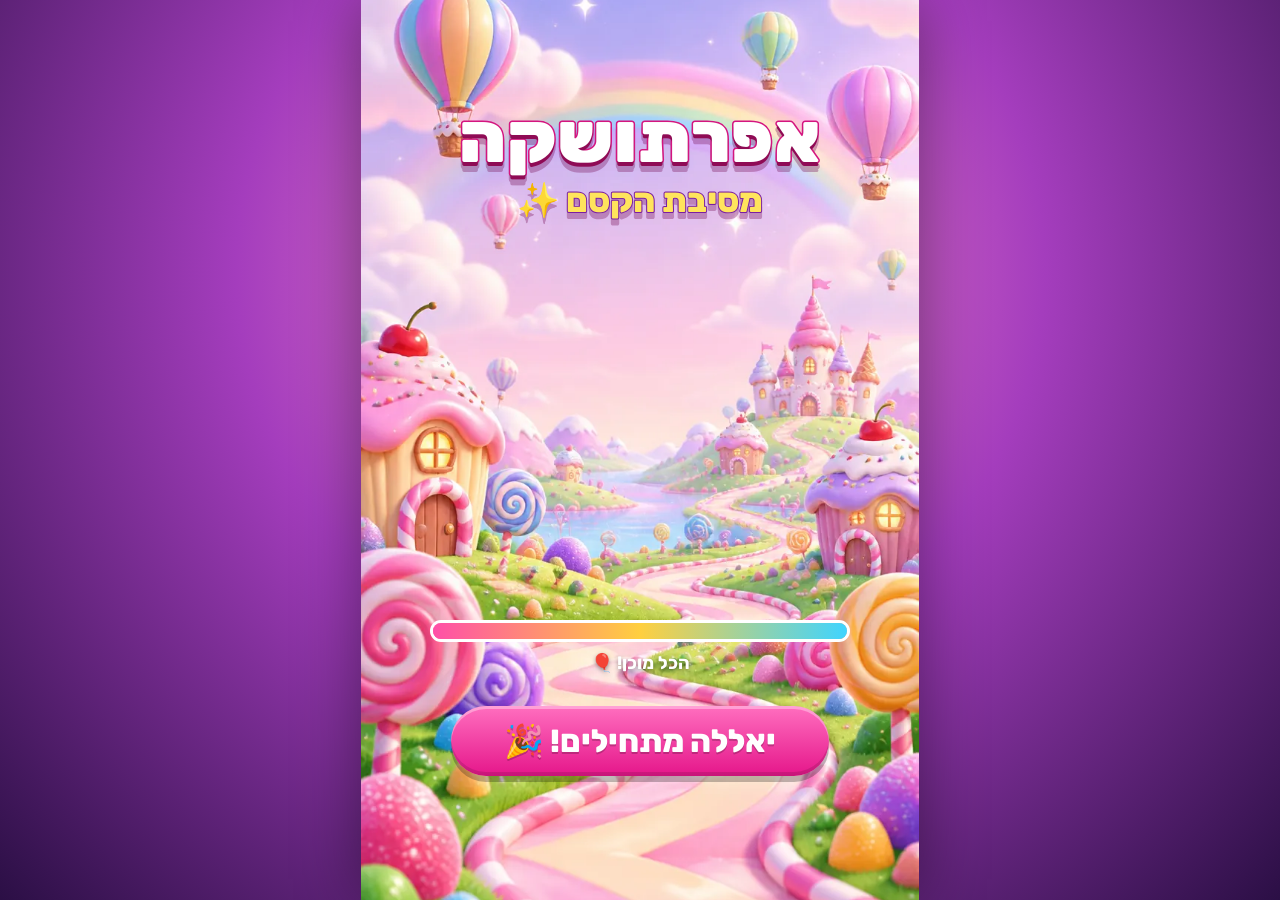
==== index.html @ b6f63b69 "v3: easy gates, pet sync, interactions, PWA, champions, surprise codes, voice redo" ====
<!doctype html>
<html lang="he" dir="rtl">
<head>
<meta charset="utf-8">
<meta name="viewport" content="width=device-width,initial-scale=1,maximum-scale=1,user-scalable=no,viewport-fit=cover">
<meta name="theme-color" content="#ff5fb4">
<meta name="apple-mobile-web-app-capable" content="yes">
<meta name="mobile-web-app-capable" content="yes">
<meta name="description" content="אפרתושקה: מסיבת הקסם – משחק ריצה, חידות וריקודים לילדים">
<meta property="og:type" content="website">
<meta property="og:title" content="אפרתושקה: מסיבת הקסם 🎉">
<meta property="og:description" content="משחק ריצה, חידות וקרב ריקודים לילדים – עזרו לאפרתושקה להחזיר את המסיבה מגנב הצבעים!">
<meta property="og:image" content="https://bensharafi7-sys.github.io/efratushka-game/assets/img/og.jpg">
<meta property="og:url" content="https://bensharafi7-sys.github.io/efratushka-game/">
<meta name="twitter:card" content="summary_large_image">
<title>אפרתושקה: מסיבת הקסם</title>
<link rel="icon" href="assets/img/icon.png">
<link rel="manifest" href="manifest.webmanifest">
<link rel="apple-touch-icon" href="assets/img/icon-180.png">
<meta name="apple-mobile-web-app-title" content="אפרתושקה">
<meta name="apple-mobile-web-app-status-bar-style" content="default">
<link rel="stylesheet" href="css/style.css">
</head>
<body>
<div id="app">
  <canvas id="game" aria-label="מסך המשחק"></canvas>

  <!-- LOADING -->
  <section id="scrLoading" class="screen show">
    <div class="logo"><span class="l1">אפרתושקה</span><span class="l2">מסיבת הקסם ✨</span></div>
    <div class="loadwrap"><div class="bar"><i id="loadBar"></i></div><div id="loadTxt">טוענים את המסיבה…</div></div>
    <div id="bdayInvite" class="invite hidden"></div>
    <button id="btnStart" class="btn big pink hidden">יאללה מתחילים! 🎉</button>
  </section>

  <!-- MENU -->
  <section id="scrMenu" class="screen">
    <div class="topbar">
      <button class="avatar" id="btnProfile" aria-label="פרופיל"><span id="avImg">★</span><b id="avName">הפרופיל שלי</b></button>
      <div class="pill" id="menuStars">⭐ 0</div>
      <div class="pill" id="menuStreak" title="רצף ימים">🔥 0</div>
      <button class="iconbtn" id="btnSound" aria-label="צליל">🔊</button>
    </div>
    <div class="logo small"><span class="l1">אפרתושקה</span><span class="l2">מסיבת הקסם ✨</span></div>
    <div id="bdayChip" class="bdaychip hidden"></div>
    <div id="chalBanner" class="chal hidden"></div>
    <div id="holiBanner" class="holi hidden"></div>
    <div class="menuBottom">
      <div class="minis">
        <button class="mini" id="tChamps"><svg viewBox="0 0 32 32" width="22" height="22"><path d="M9 4h14v6a7 7 0 0 1-14 0z" fill="#ffd23f" stroke="#e69500" stroke-width="2"/><path d="M9 7H4a5 5 0 0 0 6 6M23 7h5a5 5 0 0 1-6 6" fill="none" stroke="#e69500" stroke-width="2"/><rect x="14" y="16" width="4" height="6" fill="#e69500"/><rect x="9" y="22" width="14" height="5" rx="2" fill="#a35cff"/></svg><span>אלופי השבוע</span></button>
        <button class="mini" id="tCode"><svg viewBox="0 0 32 32" width="22" height="22"><path d="M3 9h26v4a3 3 0 0 0 0 6v4H3v-4a3 3 0 0 0 0-6z" fill="#ff6fc8" stroke="#c2187a" stroke-width="2"/><path d="M16 11l1.6 3.3 3.6.5-2.6 2.5.6 3.6-3.2-1.7-3.2 1.7.6-3.6-2.6-2.5 3.6-.5z" fill="#fff59a"/></svg><span>קוד הפתעה</span></button>
        <button class="mini hidden" id="tInstall"><svg viewBox="0 0 32 32" width="22" height="22"><rect x="8" y="2" width="16" height="28" rx="4" fill="#3fd4ff" stroke="#1a8fc0" stroke-width="2"/><path d="M16 9v10m-4-4 4 4 4-4" stroke="#fff" stroke-width="3" fill="none" stroke-linecap="round"/></svg><span>הוסיפו למסך הבית</span></button>
      </div>
      <div class="tiles">
        <button class="tile" id="tMissions"><img src="assets/v2/wd_starlamp.webp" alt=""><span>משימות</span><i class="dot hidden"></i></button>
        <button class="tile" id="tJourney"><img src="assets/v2/wd_rocket.webp" alt=""><span>מסע הכוכבים</span><i class="dot hidden"></i></button>
        <button class="tile" id="tPets"><img src="assets/v2/pet_unicorn.webp" alt=""><span>חברי קסם</span><i class="dot hidden"></i></button>
        <button class="tile" id="tCity"><img src="assets/v2/dec_castle.webp" alt=""><span>עיר המסיבה</span><i class="dot hidden"></i></button>
        <button class="tile" id="tWheel"><b class="wheelic"></b><span>גלגל המזל</span><i class="dot hidden"></i></button>
        <button class="tile" id="tShop"><img src="assets/v2/veh_cloud.webp" alt=""><span>חנות קסם</span></button>
        <button class="tile" id="tAlbum"><img src="assets/v2/dec_balloon.webp" alt=""><span>אלבום</span></button>
        <button class="tile" id="btnWardrobe"><img src="assets/img/front.webp" alt="" class="ef"><span>ארון בגדים</span></button>
        <button class="tile" id="tDance"><img src="assets/v2/dec_dj.webp" alt=""><span>שיעור ריקוד</span></button>
        <button class="tile" id="btnBday"><img src="assets/v2/dec_cake.webp" alt=""><span>יום הולדת</span></button>
      </div>
      <div class="agebox">
        <div class="agetitle">בן/בת כמה השחקן?</div>
        <div class="ages" id="ages"></div>
      </div>
      <div class="worlds" id="worldPick"></div>
      <button id="btnPlay" class="btn big pink">▶ שחקו!</button>
      <div class="levelInfo"><span id="levelInfo"></span> <button id="btnParents" class="linkbtn">👪 אזור הורים</button></div>
    </div>
  </section>

  <!-- BIRTHDAY SETUP -->
  <section id="scrBday" class="screen panelscr">
    <div class="panel">
      <h2>🎂 מצב יום הולדת</h2>
      <p class="sub">כתבו את שם החוגג/ת – השם יופיע על הבלונים, השלט והעוגה!</p>
      <label class="lbl" for="bdName">שם הילד/ה</label>
      <input id="bdName" maxlength="16" autocomplete="off" placeholder="למשל: נועה">
      <label class="lbl">גיל (לא חובה)</label>
      <div class="ages" id="bdAges"></div>
      <button id="bdPhoto" class="btn mid teal photobtn">📷 הוסיפו תמונה של החוגג/ת (לא חובה)</button>
      <p class="privacy">🔒 התמונה נשארת רק במכשיר שלכם – לא נשלחת ולא נכנסת לקישור</p>
      <div id="bdLinkBox" class="linkbox hidden">
        <div class="lbl">קישור אישי למסיבה:</div>
        <div id="bdLink" class="link" dir="ltr"></div>
        <div class="row">
          <button id="bdCopy" class="btn mid teal">📋 העתקה</button>
          <button id="bdWa" class="btn mid green">💬 וואטסאפ</button>
        </div>
      </div>
      <button id="bdGo" class="btn big pink">🎉 התחילו את המסיבה</button>
      <div class="row">
        <button id="bdMake" class="btn mid purple">🔗 צרו קישור</button>
        <button id="bdOff" class="btn mid gray">ביטול מצב יום הולדת</button>
      </div>
      <button class="btn mid gray back" data-back>⬅ חזרה</button>
    </div>
  </section>

  <!-- WARDROBE -->
  <section id="scrWardrobe" class="screen panelscr">
    <div class="panel wide">
      <h2>👗 ארון הבגדים</h2>
      <div class="wstars" id="wStars">⭐ 0</div>
      <div class="wprev"><canvas id="wCanvas" width="300" height="420"></canvas></div>
      <div class="tabs">
        <button class="tab on" data-tab="outfit">בגדים</button>
        <button class="tab" data-tab="hair">שיער</button>
        <button class="tab" data-tab="trail">שובל קסם</button>
      </div>
      <div class="items" id="wItems"></div>
      <button class="btn mid gray back" data-back>⬅ חזרה</button>
    </div>
  </section>

  <!-- HUD -->
  <div id="hud" class="hidden">
    <div class="hudtop">
      <button class="iconbtn" id="btnPause" aria-label="הפסקה">⏸</button>
      <div class="pill" id="hudStars">⭐ 0</div>
      <div class="pill combo hidden" id="hudCombo">קומבו ×2</div>
      <div class="pill pw hidden" id="hudPower"></div>
      <div class="goldbar" id="goldBar" title="קדחת זהב"><i id="goldFill"></i></div>
    </div>
    <div id="ixBox" class="ixbox hidden"><div id="ixTxt" class="ixtxt"></div><button id="ixBtn" class="ixbtn" aria-label="הקישו"></button></div>
    <button id="btnRide" class="ridebtn hidden" aria-label="רכב קסם"><img id="rideImg" alt=""><span>×2 הקשה</span></button>
    <div class="prog"><div class="track"><i id="progFill"></i><b id="progThief">🦝</b><b id="progGirl">👧</b></div></div>
    <div id="bdayTag" class="bdaytag hidden"></div>
  </div>

  <!-- QUIZ BANNER -->
  <div id="quiz" class="quiz hidden"><div class="qtitle">✨ שער הקסם ✨</div><div class="qtext" id="qText"></div><div class="qhint" id="qHint">רוצו לשער הנכון!</div></div>

  <!-- BATTLE HUD -->
  <div id="bHud" class="hidden">
    <div class="meter"><span>אפרתושקה</span><div class="mbar"><i id="mFill"></i></div><span>הגנב</span></div>
    <div id="bTitle" class="btitle"></div>
  </div>

  <!-- RESULT -->
  <section id="scrResult" class="screen bottomscr">
    <div class="panel">
      <h2 id="rTitle">השלב הושלם! 🎉</h2>
      <div class="rstats" id="rStats"></div>
      <div id="rChal" class="rchal hidden"></div>
      <div id="rGains" class="rgains"></div>
      <button id="rLesson" class="btn mid purple hidden">💃 שיעור ריקוד חדש!</button>
      <button id="rNext" class="btn big pink">לשלב הבא ▶</button>
      <div class="row">
        <button id="rChallenge" class="btn mid purple">⚔ תנצחו אותי!</button>
        <button id="rCard" class="btn mid teal">📸 כרטיס</button>
      </div>
      <div class="row">
        <button id="rShare" class="btn mid green">📣 שתפו</button>
        <button id="rMenu" class="btn mid gray">🏠 תפריט</button>
      </div>
    </div>
  </section>

  <!-- BIRTHDAY FINALE -->
  <section id="scrFinale" class="screen finalescr">
    <div class="fbanner"><div class="f1">יום הולדת שמח</div><div class="f2" id="fName"></div><div class="f3" id="fAge"></div></div>
    <div class="panel fpanel">
      <div class="rstats" id="fStats"></div>
      <button id="fWa" class="btn big green">💬 שלחו ברכה בוואטסאפ</button>
      <button id="fCard" class="btn mid teal">📸 כרטיס ברכה</button>
      <div class="row">
        <button id="fNext" class="btn mid pink">▶ ממשיכים לשחק</button>
        <button id="fMenu" class="btn mid gray">🏠 תפריט</button>
      </div>
    </div>
  </section>

  <!-- PAUSE -->
  <section id="scrPause" class="screen panelscr">
    <div class="panel">
      <h2>⏸ הפסקה</h2>
      <button id="pResume" class="btn big pink">▶ ממשיכים</button>
      <button id="pSound" class="btn mid teal">🔊 צליל: פועל</button>
      <button id="pMenu" class="btn mid gray">🏠 לתפריט</button>
    </div>
  </section>

  <!-- DAILY -->
  <section id="scrDaily" class="screen panelscr">
    <div class="panel">
      <div class="gift">🎁</div>
      <h2>הפתעה יומית!</h2>
      <p class="sub" id="dTxt"></p>
      <div class="dstreak" id="dStreak"></div>
      <button id="dTake" class="btn big pink">אספו את המתנה ⭐</button>
    </div>
  </section>

  <!-- QUEST: missions + journey -->
  <section id="scrQuest" class="screen panelscr">
    <div class="panel wide">
      <div class="tabs"><button class="tab qtab on" data-q="m">משימות היום</button><button class="tab qtab" data-q="j">מסע הכוכבים</button></div>
      <div id="qMissions" class="mlist"></div>
      <div id="qJourney" class="hidden">
        <div class="jhead"><b id="jTier"></b><div class="mbar2"><i id="jFill"></i></div><small id="jReset"></small></div>
        <div id="jList" class="jlist"></div>
      </div>
      <button class="btn mid gray back" data-back>⬅ חזרה</button>
    </div>
  </section>

  <!-- PETS -->
  <section id="scrPets" class="screen panelscr">
    <div class="panel wide">
      <h2>חברי הקסם <small class="pst" id="pStars">⭐ 0</small></h2>
      <div id="petStage" class="petstage"><img id="petBig" alt="" class="hidden"><p id="petEmpty" class="sub">עוד אין חברים – בקעו ביצה כדי לפגוש חבר קסם!</p></div>
      <div id="petInfo" class="petinfo"></div>
      <div class="row" id="petRow"><button id="petFeed" class="btn mid green">🍓 האכלה · 20⭐</button><button id="petSel" class="btn mid purple">🏃 שיצטרף לריצה</button></div>
      <div class="lbl">החברים שלי</div><div id="petList" class="petlist"></div>
      <div class="lbl">ביצים בדגירה</div><div id="eggList" class="egglist"></div>
      <button class="btn mid gray back" data-back>⬅ חזרה</button>
    </div>
  </section>

  <!-- CITY -->
  <section id="scrCity" class="screen citysc">
    <div class="citytop"><button class="iconbtn" data-back aria-label="חזרה">⬅</button><div class="pill" id="cityTitle"></div><div class="pill" id="cityStars">⭐ 0</div></div>
    <div class="citybot"><button id="cityNext" class="iconbtn" aria-label="הבא">▶</button><div id="cityInfo" class="cityinfo"></div><button id="cityPrev" class="iconbtn" aria-label="הקודם">◀</button></div>
  </section>

  <!-- SHOP -->
  <section id="scrShop" class="screen panelscr">
    <div class="panel wide">
      <h2>חנות הקסם <small class="pst" id="sStars">⭐ 0</small></h2>
      <p class="sub">קונים רק בכוכבים שאוספים במשחק ⭐</p>
      <div class="tabs"><button class="tab stab on" data-s="upg">שדרוגים</button><button class="tab stab" data-s="veh">רכבי קסם</button></div>
      <div id="shopList" class="slist"></div>
      <button class="btn mid gray back" data-back>⬅ חזרה</button>
    </div>
  </section>

  <!-- ALBUM -->
  <section id="scrAlbum" class="screen panelscr">
    <div class="panel wide">
      <h2>אלבום המדבקות</h2>
      <div id="albTabs" class="atabs"></div>
      <div id="albGrid" class="agrid"></div>
      <p id="albInfo" class="sub"></p>
      <button class="btn mid gray back" data-back>⬅ חזרה</button>
    </div>
  </section>

  <!-- WHEEL -->
  <section id="scrWheel" class="screen panelscr">
    <div class="panel">
      <h2>גלגל המזל</h2>
      <canvas id="wheelCv" width="320" height="320" class="wheelcv"></canvas>
      <button id="wheelSpin" class="btn big pink">🎡 סובבו!</button>
      <p id="wheelInfo" class="sub"></p>
      <button class="btn mid gray back" data-back>⬅ חזרה</button>
    </div>
  </section>

  <!-- PROFILE -->
  <section id="scrProfile" class="screen panelscr">
    <div class="panel">
      <h2>הפרופיל שלי</h2>
      <label class="lbl" for="pfName">שם</label>
      <input id="pfName" class="txt" maxlength="16" autocomplete="off" placeholder="השם שלכם">
      <canvas id="pfCrop" width="280" height="280" class="crop"></canvas>
      <input type="range" id="pfZoom" class="zoom hidden" min="1" max="4" step="0.01" value="1" aria-label="זום">
      <div class="row">
        <label class="btn mid teal filebtn">📷 צלמו<input type="file" id="pfCam" accept="image/*" capture="user"></label>
        <label class="btn mid purple filebtn">🖼 מהגלריה<input type="file" id="pfGal" accept="image/*"></label>
      </div>
      <p class="privacy">🔒 התמונה נשארת רק במכשיר שלכם</p>
      <label class="chk"><input type="checkbox" id="pfBuddy" checked> התמונה שלי מקשטת את המסלול ביום הולדת</label>
      <button id="pfSave" class="btn big pink">שמירה ✔</button>
      <div class="row"><button id="pfDel" class="btn mid gray">🗑 מחיקת התמונה</button><button id="pfBack" class="btn mid gray">⬅ חזרה</button></div>
    </div>
  </section>

  <!-- PARENT GATE -->
  <section id="scrPGate" class="screen panelscr">
    <div class="panel">
      <h2>👪 רק להורים</h2>
      <p class="sub">כדי להיכנס, פתרו את התרגיל:</p>
      <div id="pgQ" class="pgq" dir="ltr"></div>
      <input id="pgIn" class="txt" inputmode="numeric" pattern="[0-9]*" maxlength="3" autocomplete="off" dir="ltr">
      <button id="pgOk" class="btn big purple">כניסה</button>
      <button class="btn mid gray back" data-back>⬅ חזרה</button>
    </div>
  </section>

  <!-- PARENTS -->
  <section id="scrParents" class="screen panelscr">
    <div class="panel wide">
      <h2>👪 אזור הורים</h2>
      <div class="lbl">זמן משחק יומי</div>
      <div id="parLimit" class="chips"></div>
      <div id="parUsed" class="sub"></div>
      <button id="parMore" class="btn mid teal">+15 דקות להיום</button>
      <div class="lbl">התקדמות ולמידה</div>
      <div id="parStats" class="pstats"></div>
      <div class="lbl">עולמות חג</div>
      <select id="parHoli" class="sel">
        <option value="auto">אוטומטי לפי הלוח העברי</option><option value="none">כבוי</option>
        <option value="purim">פורים (בדיקה)</option><option value="hanukkah">חנוכה (בדיקה)</option><option value="independence">יום העצמאות (בדיקה)</option><option value="roshhashana">ראש השנה (בדיקה)</option><option value="sukkot">סוכות (בדיקה)</option>
      </select>
      <div class="lbl">פרטיות</div>
      <p class="ptext">אין במשחק פרסומות, קניות בכסף אמיתי או מעקב. כל ההתקדמות והתמונה נשמרות רק בדפדפן במכשיר הזה. קישורי שיתוף כוללים רק שם וגיל/ניקוד – אף פעם לא תמונה.</p>
      <div id="parSocial" class="hidden"><div class="lbl">אפרתושקה ברשתות</div><div id="parSocialRow" class="row wrap"></div><a id="parBook" class="btn mid green hidden" target="_blank" rel="noopener noreferrer">הזמנת מופע בוואטסאפ</a></div>
      <div class="row"><button id="parDelPhoto" class="btn mid gray">🗑 מחיקת התמונה</button><button id="parReset" class="btn mid gray">איפוס התקדמות</button></div>
      <button class="btn mid gray back" data-back>⬅ חזרה למשחק</button>
    </div>
  </section>

  <!-- CHAMPIONS -->
  <section id="scrChamps" class="screen panelscr">
    <div class="panel wide">
      <h2>🏆 אלופי השבוע</h2>
      <div id="chDemo" class="note hidden">מצב הדגמה – הטבלה הארצית תופעל בקרוב. השמות כאן לדוגמה.</div>
      <div id="chTabs" class="chips"></div>
      <div id="chList" class="chlist"></div>
      <div id="chMe" class="sub"></div>
      <button id="chJoin" class="btn mid purple">✨ הצטרפות לטבלה (הורים)</button>
      <p class="ptext">רק כינוי מופיע בטבלה – בלי תמונות, בלי שמות מלאים ובלי פרטים אישיים.</p>
      <button id="chBack" class="btn mid gray back">⬅ חזרה</button>
    </div>
  </section>
  <section id="scrNick" class="screen panelscr">
    <div class="panel">
      <h2>בחירת כינוי לטבלה</h2>
      <p class="ptext">כינוי בלבד (לא שם מלא), 2–14 אותיות, בלי מספרים.</p>
      <input id="nkIn" class="txt" maxlength="14" autocomplete="off" dir="rtl">
      <div id="nkMsg" class="errmsg"></div>
      <div class="row"><button id="nkRand" class="btn mid teal">🎲 כינוי אקראי</button><button id="nkSave" class="btn mid pink">שמירה</button></div>
      <button id="nkLeave" class="btn mid gray hidden">יציאה מהטבלה</button>
      <button id="nkBack" class="btn mid gray back">⬅ חזרה</button>
    </div>
  </section>
  <!-- SURPRISE CODE -->
  <section id="scrCode" class="screen panelscr">
    <div class="panel">
      <h2>🎟️ קוד הפתעה</h2>
      <p class="sub">קיבלתם קוד מאפרתושקה במופע או ביום הולדת? הקלידו אותו כאן!</p>
      <input id="codeIn" class="txt code" maxlength="20" autocomplete="off" autocapitalize="characters" spellcheck="false" dir="ltr" placeholder="EF-XXXX-XXXX">
      <div id="codeMsg" class="errmsg"></div>
      <button id="codeGo" class="btn big pink">פתיחת ההפתעה ✨</button>
      <button class="btn mid gray back" data-back>⬅ חזרה</button>
    </div>
  </section>
  <!-- INSTALL HELP -->
  <section id="scrInstall" class="screen panelscr">
    <div class="panel">
      <h2>📲 הוסיפו את אפרתושקה למסך הבית</h2>
      <div id="instIOS" class="insteps"><p>1. לחצו על כפתור <b>השיתוף</b> <svg viewBox="0 0 24 24" width="22" height="22"><path d="M12 3v12M7 8l5-5 5 5" stroke="#2f7bff" stroke-width="2.2" fill="none"/><rect x="5" y="10" width="14" height="11" rx="2" stroke="#2f7bff" stroke-width="2.2" fill="none"/></svg> בתחתית ספארי</p><p>2. גללו ובחרו <b>„הוספה למסך הבית”</b></p><p>3. לחצו <b>„הוסף”</b> – וזהו! 🎉</p></div>
      <div id="instOther" class="insteps hidden"><p>פתחו את תפריט הדפדפן (⋮) ובחרו <b>„הוספה למסך הבית”</b> או <b>„התקנת אפליקציה”</b>.</p></div>
      <p class="ptext">אחרי ההתקנה המשחק עובד גם בלי אינטרנט.</p>
      <button class="btn mid gray back" data-back>⬅ חזרה</button>
    </div>
  </section>

  <!-- REST -->
  <section id="scrRest" class="screen panelscr">
    <div class="panel">
      <img id="restImg" class="restimg" alt="">
      <h2>זמן לנוח 🌙</h2>
      <p class="sub">עשינו המון כיף היום! נתראה מחר עם עוד הפתעות.</p>
      <button id="restParents" class="btn mid gray">👪 הורים: עוד זמן</button>
    </div>
  </section>

  <!-- DANCE LESSON -->
  <section id="scrLesson" class="screen lessonsc">
    <div class="lstop"><button id="lsQuit" class="iconbtn" aria-label="יציאה">✖</button><div><div id="lsTitle" class="lstitle"></div><div id="lsInfo" class="lsinfo"></div></div></div>
    <div id="lsDone" class="panel lsdone hidden"><h2>💃 כל הכבוד!</h2><p id="lsDoneTxt" class="sub"></p><button id="lsBack" class="btn big pink">🏠 לתפריט</button></div>
    <div id="lsMoves" class="lsmoves"></div>
  </section>

  <!-- SHARE CARD -->
  <section id="scrCard" class="screen panelscr">
    <div class="panel">
      <h2>📸 כרטיס שיתוף</h2>
      <canvas id="cardCv" width="1080" height="1350" class="cardcv"></canvas>
      <label class="chk hidden" id="cardPhotoRow"><input type="checkbox" id="cardPhoto"> להוסיף את התמונה שלי לכרטיס</label>
      <p class="privacy">הכרטיס נוצר במכשיר ונשלח רק אם תלחצו "שיתוף"</p>
      <div class="row"><button id="cardShare" class="btn mid green">📤 שיתוף</button><button id="cardSave" class="btn mid teal">⬇ הורדה</button></div>
      <button id="cardBack" class="btn mid gray back">⬅ חזרה</button>
    </div>
  </section>

  <!-- REWARD REVEAL -->
  <div id="reveal" class="reveal hidden">
    <div class="rvrays"></div>
    <div class="rvbox">
      <canvas id="rvCanvas" width="300" height="300" class="hidden"></canvas>
      <img id="rvImg" alt="">
      <div id="rvSw" class="rvsw hidden"></div>
      <div id="rvTitle" class="rvtitle"></div>
      <div id="rvSub" class="rvsub"></div>
      <button id="rvOk" class="btn big pink">יש! ✔</button>
    </div>
  </div>

  <div id="toast" class="toast"></div>
  <div id="rotate" class="rotate">סובבו את הטלפון לאורך 📱</div>
</div>
<script src="js/data.js"></script>
<script src="js/audio.js"></script>
<script src="js/config.js"></script>
<script src="js/v2.js"></script>
<script src="js/main.js"></script>
<script>if('serviceWorker' in navigator&&location.protocol!=='file:'){window.addEventListener('load',()=>{navigator.serviceWorker.register('sw.js').catch(()=>{});});}</script>
</body>
</html>
---- css/style.css ----
@font-face{font-family:"Rubik";src:url("../assets/fonts/rubik.woff2") format("woff2");font-weight:300 900;font-display:swap}
*{box-sizing:border-box;-webkit-tap-highlight-color:transparent}
html,body{margin:0;height:100%;overflow:hidden;background:#2b0f45;font-family:"Rubik",system-ui,sans-serif;color:#3a1250;user-select:none;-webkit-user-select:none;touch-action:manipulation}
body{background:radial-gradient(circle at 50% 30%,#ff8fd0 0,#a43dbd 45%,#2b0f45 100%)}
#app{position:relative;height:100%;height:100dvh;width:min(100vw,62vh);width:min(100vw,62dvh);margin:0 auto;overflow:hidden;box-shadow:0 0 60px rgba(0,0,0,.45)}
#game{position:absolute;inset:0;width:100%;height:100%;display:block;touch-action:none}
.hidden{display:none!important}
.screen{position:absolute;inset:0;display:none;flex-direction:column;align-items:center;z-index:5;padding:max(14px,env(safe-area-inset-top)) 16px max(16px,env(safe-area-inset-bottom))}
.screen.show{display:flex}
.logo{margin-top:10vh;margin-top:10dvh;text-align:center;filter:drop-shadow(0 6px 0 rgba(120,20,90,.35))}
.logo .l1{display:block;font-weight:900;font-size:clamp(44px,13vw,70px);line-height:1;color:#fff;-webkit-text-stroke:3px #d4157f;paint-order:stroke fill;letter-spacing:1px;text-shadow:0 4px 0 #8f0b55}
.logo .l2{display:block;font-weight:800;font-size:clamp(22px,6.4vw,34px);color:#ffe45c;-webkit-text-stroke:2px #7a1fa2;paint-order:stroke fill;margin-top:6px}
.logo.small{margin-top:6px}
.logo.small .l1{font-size:clamp(38px,11vw,58px)}
.loadwrap{margin-top:auto;width:80%;text-align:center;margin-bottom:24px}
.bar{height:22px;border-radius:12px;background:rgba(255,255,255,.55);border:3px solid #fff;overflow:hidden}
.bar i{display:block;height:100%;width:0;background:linear-gradient(90deg,#ff4fa8,#ffcf3f,#3fd4ff);transition:width .2s}
#loadTxt{margin-top:10px;font-weight:700;color:#fff;font-size:18px;text-shadow:0 2px 4px rgba(0,0,0,.4)}
.btn{font-family:inherit;border:0;border-radius:999px;font-weight:800;color:#fff;cursor:pointer;box-shadow:0 6px 0 rgba(0,0,0,.25),inset 0 -4px 0 rgba(0,0,0,.12),inset 0 3px 0 rgba(255,255,255,.35);transition:transform .08s;text-shadow:0 2px 0 rgba(0,0,0,.2)}
.btn:active{transform:translateY(4px);box-shadow:0 2px 0 rgba(0,0,0,.25)}
.btn.big{font-size:clamp(24px,7vw,32px);padding:16px 26px;min-width:72%;margin:8px 0}
.btn.mid{font-size:clamp(17px,4.6vw,21px);padding:13px 16px;flex:1}
.pink{background:linear-gradient(#ff6fbf,#e5168a)}
.purple{background:linear-gradient(#b67bff,#7b2ff2)}
.teal{background:linear-gradient(#45e0d2,#0e9fb4)}
.green{background:linear-gradient(#5be37a,#1ea94a)}
.gray{background:linear-gradient(#a99bbd,#76688c)}
.row{display:flex;gap:10px;width:100%;margin:6px 0}
#btnStart{margin-bottom:12vh;animation:pulse 1.2s infinite}
@keyframes pulse{50%{transform:scale(1.06)}}
.invite{background:#fff;border-radius:22px;padding:10px 18px;font-weight:800;font-size:22px;color:#d4157f;margin:8px 0;text-align:center;box-shadow:0 6px 0 rgba(0,0,0,.2)}
.topbar{width:100%;display:flex;gap:8px;align-items:center}
.pill{background:rgba(255,255,255,.92);border-radius:999px;padding:6px 14px;font-weight:800;font-size:19px;color:#7a1fa2;box-shadow:0 3px 0 rgba(0,0,0,.18);white-space:nowrap}
.iconbtn{font-family:inherit;width:48px;height:48px;border-radius:50%;border:0;background:rgba(255,255,255,.92);font-size:24px;box-shadow:0 3px 0 rgba(0,0,0,.2);cursor:pointer;margin-inline-start:auto;display:flex;align-items:center;justify-content:center;padding:0}
.menuBottom{margin-top:auto;width:100%;display:flex;flex-direction:column;align-items:center}
.agebox{background:rgba(255,255,255,.88);border-radius:22px;padding:8px 10px;width:100%;box-shadow:0 4px 0 rgba(0,0,0,.15)}
.agetitle{text-align:center;font-weight:800;font-size:17px;margin-bottom:6px}
.ages{display:flex;gap:6px;justify-content:center;flex-wrap:wrap}
.ages button{font-family:inherit;width:44px;height:44px;border-radius:50%;border:3px solid #e9c6f5;background:#fff;font-weight:900;font-size:20px;color:#7a1fa2;cursor:pointer;padding:0}
.ages button.on{background:#ff4fa8;border-color:#fff;color:#fff;transform:scale(1.12);box-shadow:0 3px 0 #a10d5d}
.levelInfo{color:#fff;font-weight:700;text-shadow:0 2px 3px rgba(0,0,0,.5);font-size:16px;margin-top:4px}
.bdaychip{background:linear-gradient(90deg,#ffe45c,#ff9ad5);padding:6px 16px;border-radius:999px;font-weight:900;font-size:20px;color:#8f0b55;margin-top:6px;box-shadow:0 3px 0 rgba(0,0,0,.2)}
.panelscr{justify-content:center;background:rgba(43,15,69,.55);backdrop-filter:blur(3px);-webkit-backdrop-filter:blur(3px)}
.panel{background:#fff8fd;border-radius:28px;padding:18px 16px;width:100%;max-width:440px;display:flex;flex-direction:column;align-items:center;box-shadow:0 10px 0 rgba(0,0,0,.2),0 0 0 5px #ffb3dd;max-height:100%;overflow:auto}
.panel h2{margin:4px 0 8px;font-size:clamp(25px,7vw,32px);font-weight:900;color:#d4157f;text-align:center}
.panel .sub{margin:0 0 8px;text-align:center;font-size:17px;font-weight:600}
.lbl{align-self:stretch;font-weight:800;margin:8px 0 4px;font-size:17px}
input#bdName{font-family:inherit;width:100%;font-size:26px;font-weight:800;padding:10px 14px;border-radius:16px;border:3px solid #ffb3dd;text-align:center;color:#7a1fa2;outline:none}
input#bdName:focus{border-color:#ff4fa8}
.linkbox{width:100%;margin-top:10px;background:#f3e6ff;border-radius:16px;padding:8px}
.link{font-size:13px;word-break:break-all;background:#fff;border-radius:10px;padding:6px;font-family:monospace}
.back{margin-top:6px;flex:none;min-width:50%}
.wide{max-width:460px}
.wstars{font-weight:900;font-size:20px;color:#7a1fa2}
.wprev{height:min(30vh,240px);display:flex;justify-content:center;background:radial-gradient(circle,#ffe0f3,#ffffff00 70%);width:100%}
.wprev canvas{height:100%;width:auto}
.tabs{display:flex;gap:6px;margin:8px 0;width:100%}
.tab{font-family:inherit;flex:1;border:0;border-radius:14px;padding:10px 4px;font-weight:800;font-size:17px;background:#f0dcf8;color:#7a1fa2;cursor:pointer}
.tab.on{background:#ff4fa8;color:#fff}
.items{display:grid;grid-template-columns:repeat(3,1fr);gap:8px;width:100%;margin-bottom:6px}
.item{font-family:inherit;border:3px solid #f0dcf8;background:#fff;border-radius:16px;padding:8px 4px;cursor:pointer;display:flex;flex-direction:column;align-items:center;gap:3px;font-weight:800;color:#3a1250;font-size:14px;position:relative}
.item .sw{width:38px;height:38px;border-radius:50%;box-shadow:inset 0 -4px 0 rgba(0,0,0,.15);display:flex;align-items:center;justify-content:center;font-size:24px}
.item .pr{font-size:13px;color:#a1307a}
.item.sel{border-color:#ff4fa8;background:#fff0f8}
.item.locked{opacity:.75}
.item.sel::after{content:"✔";position:absolute;top:2px;left:6px;color:#ff4fa8;font-size:16px}
#hud{position:absolute;inset:0;z-index:4;pointer-events:none;padding:max(10px,env(safe-area-inset-top)) 12px 0}
.hudtop{display:flex;gap:8px;align-items:center;direction:rtl}
.hudtop .iconbtn{pointer-events:auto;margin:0}
.combo{background:#ffe45c;color:#b3105f;animation:pop .3s}
.pw{background:#bff7ff;color:#0b6c86}
@keyframes pop{0%{transform:scale(.6)}70%{transform:scale(1.2)}100%{transform:scale(1)}}
.prog{margin-top:10px;padding:0 10px}
.prog .track{position:relative;height:14px;background:rgba(255,255,255,.55);border-radius:10px;border:2px solid #fff}
.prog .track i{position:absolute;top:0;bottom:0;right:0;width:0;background:linear-gradient(270deg,#ff4fa8,#ffcf3f);border-radius:10px}
.prog .track b{position:absolute;top:50%;transform:translate(50%,-50%);font-size:22px;filter:drop-shadow(0 2px 2px rgba(0,0,0,.4))}
#progThief{left:-6px;transform:translate(0,-50%)!important}
.bdaytag{position:absolute;bottom:max(12px,env(safe-area-inset-bottom));left:50%;transform:translateX(-50%);background:rgba(255,255,255,.9);padding:4px 14px;border-radius:999px;font-weight:900;color:#d4157f;font-size:17px;white-space:nowrap}
.quiz{position:absolute;z-index:6;top:calc(max(10px,env(safe-area-inset-top)) + 92px);left:12px;right:12px;background:linear-gradient(#fff,#ffeefa);border-radius:24px;padding:8px 12px 10px;text-align:center;box-shadow:0 6px 0 rgba(122,31,162,.35),0 0 0 4px #ffcf3f;animation:drop .45s cubic-bezier(.2,1.6,.4,1);pointer-events:none}
.qtitle{font-weight:900;color:#7b2ff2;font-size:16px}
.qtext{font-weight:900;font-size:clamp(25px,7.5vw,36px);color:#d4157f;line-height:1.2}
.qtext .emo{font-size:1.1em;letter-spacing:4px}
.qhint{font-weight:700;font-size:15px;color:#6b4a80}
@keyframes drop{0%{transform:translateY(-140%)}100%{transform:none}}
#bHud{position:absolute;z-index:4;top:max(10px,env(safe-area-inset-top));left:12px;right:12px;pointer-events:none}
.meter{display:flex;align-items:center;gap:8px;font-weight:900;color:#fff;text-shadow:0 2px 3px rgba(0,0,0,.6);font-size:15px}
.mbar{flex:1;height:22px;border-radius:12px;background:#6b6b7a;border:3px solid #fff;overflow:hidden;position:relative}
.mbar i{position:absolute;top:0;bottom:0;right:0;width:50%;background:linear-gradient(270deg,#ff4fa8,#ffcf3f);transition:width .15s}
.btitle{text-align:center;margin-top:8px;font-weight:900;font-size:24px;color:#ffe45c;-webkit-text-stroke:1.5px #7a1fa2;paint-order:stroke fill}
.bottomscr{justify-content:flex-end}
.rstats{width:100%;display:grid;grid-template-columns:1fr 1fr;gap:6px;margin-bottom:6px}
.rstats div{background:#fff0f8;border-radius:14px;padding:6px;text-align:center;font-weight:800;font-size:16px}
.rstats div b{display:block;font-size:24px;color:#d4157f}
.finalescr{justify-content:space-between}
.fbanner{text-align:center;margin-top:4px}
.fbanner .f1{font-size:clamp(30px,9vw,44px);font-weight:900;color:#fff;-webkit-text-stroke:2px #d4157f;paint-order:stroke fill;text-shadow:0 4px 0 #8f0b55}
.fbanner .f2{font-size:clamp(40px,13vw,64px);font-weight:900;color:#ffe45c;-webkit-text-stroke:3px #7a1fa2;paint-order:stroke fill;line-height:1.05;animation:pulse 1.4s infinite}
.fbanner .f3{font-size:22px;font-weight:900;color:#fff;text-shadow:0 2px 4px rgba(0,0,0,.5)}
.fpanel{padding:12px}
.gift{font-size:80px;animation:pulse 1s infinite}
.dstreak{font-size:22px;font-weight:900;color:#e5168a;margin-bottom:6px}
.toast{position:absolute;z-index:20;left:50%;bottom:18%;transform:translateX(-50%) scale(.8);background:#3a1250;color:#fff;font-weight:800;padding:10px 18px;border-radius:999px;opacity:0;transition:all .25s;pointer-events:none;white-space:nowrap;font-size:17px}
.toast.on{opacity:.95;transform:translateX(-50%) scale(1)}
.rotate{display:none}
@media (orientation:landscape) and (max-height:500px){.rotate{display:flex;position:absolute;inset:0;z-index:50;background:#7b2ff2;color:#fff;font-size:28px;font-weight:900;align-items:center;justify-content:center;text-align:center}}
/* ===== v2 ===== */
.avatar{font-family:inherit;display:flex;align-items:center;gap:6px;border:0;background:rgba(255,255,255,.92);border-radius:999px;padding:3px 10px 3px 3px;box-shadow:0 3px 0 rgba(0,0,0,.18);cursor:pointer;max-width:42%;min-width:0}
.avatar #avImg{width:40px;height:40px;border-radius:50%;background:linear-gradient(#ffcf3f,#ff9f1a);display:flex;align-items:center;justify-content:center;font-weight:900;color:#fff;font-size:20px;overflow:hidden;flex:none}
.avatar #avImg canvas{width:40px;height:47px;margin-top:-4px}
.avatar b{font-size:15px;color:#7a1fa2;white-space:nowrap;overflow:hidden;text-overflow:ellipsis}
.topbar .pill{font-size:17px;padding:6px 10px}
.tiles{display:grid;grid-template-columns:repeat(5,1fr);gap:6px;width:100%;margin-bottom:8px}
.tile{font-family:inherit;position:relative;border:0;border-radius:18px;background:rgba(255,255,255,.9);box-shadow:0 4px 0 rgba(122,31,162,.3);padding:4px 2px 5px;display:flex;flex-direction:column;align-items:center;cursor:pointer;min-width:0}
.tile:active{transform:translateY(3px);box-shadow:0 1px 0 rgba(122,31,162,.3)}
.tile img{height:clamp(34px,9.5vw,46px);width:auto;max-width:100%;object-fit:contain;filter:drop-shadow(0 2px 2px rgba(0,0,0,.2))}
.tile img.ef{object-position:top;height:clamp(34px,9.5vw,46px)}
.tile span{font-size:clamp(11px,3vw,13px);font-weight:800;color:#7a1fa2;line-height:1.1;text-align:center;margin-top:2px}
.tile .dot{position:absolute;top:2px;left:4px;width:14px;height:14px;border-radius:50%;background:#ff3b4e;border:2px solid #fff;animation:pulse 1.2s infinite}
.wheelic{display:block;width:clamp(34px,9.5vw,44px);height:clamp(34px,9.5vw,44px);border-radius:50%;background:conic-gradient(#ff6fc8 0 12.5%,#ffd23f 0 25%,#3fd4ff 0 37.5%,#9b59ff 0 50%,#2ecc55 0 62.5%,#ff7a59 0 75%,#ff3b4e 0 87.5%,#2f7bff 0);border:3px solid #ffcf3f;animation:spin 6s linear infinite}
@keyframes spin{to{transform:rotate(360deg)}}
.worlds{display:flex;gap:5px;overflow-x:auto;width:100%;padding:6px 2px 2px;scrollbar-width:none}
.worlds::-webkit-scrollbar{display:none}
.wchip{font-family:inherit;flex:none;border:0;border-radius:999px;padding:6px 10px;font-weight:800;font-size:14px;background:rgba(255,255,255,.85);color:#7a1fa2;cursor:pointer}
.wchip.on{background:#7b2ff2;color:#fff}.wchip.locked{opacity:.6}
.linkbtn{font-family:inherit;background:none;border:0;color:#fff;text-decoration:underline;font-weight:700;font-size:15px;cursor:pointer;text-shadow:0 2px 3px rgba(0,0,0,.5)}
.chal,.holi{margin-top:6px;background:#fff;border-radius:18px;padding:6px 12px;font-weight:900;color:#7b2ff2;box-shadow:0 3px 0 rgba(0,0,0,.2);text-align:center;font-size:16px;max-width:96%}
.holi{display:flex;align-items:center;gap:6px;color:#d4157f;background:linear-gradient(90deg,#fff,#fff3c4)}
.holi img{height:34px;width:auto}
.goldbar{width:64px;height:12px;border-radius:8px;background:rgba(255,255,255,.55);border:2px solid #fff;overflow:hidden;position:relative}
.goldbar i{position:absolute;inset:0 0 0 auto;width:0;background:linear-gradient(270deg,#ffe066,#ff9f1a);transition:width .2s}
.goldbar.on{box-shadow:0 0 12px #ffd23f;animation:pulse .5s infinite}
.pw img{height:26px;vertical-align:middle;margin:0 1px}
.pw{padding:2px 8px}
.ridebtn{position:absolute;left:12px;bottom:max(14px,env(safe-area-inset-bottom));pointer-events:auto;width:78px;height:78px;border-radius:50%;border:4px solid #fff;background:radial-gradient(#fff,#ffd0f0);box-shadow:0 5px 0 rgba(0,0,0,.25);display:flex;flex-direction:column;align-items:center;justify-content:center;padding:0;cursor:pointer;font-family:inherit}
.ridebtn img{width:56px;height:40px;object-fit:contain}
.ridebtn span{font-size:11px;font-weight:900;color:#7a1fa2}
.ridebtn.active{background:radial-gradient(#fff,#bff7ff);animation:pulse .6s infinite}
.rchal{width:100%;text-align:center;font-weight:900;font-size:18px;padding:8px;border-radius:14px;background:#f3e6ff;color:#7b2ff2;margin-bottom:6px}
.rchal.win{background:#fff3c4;color:#b3105f}
.rgains{font-weight:700;font-size:14px;color:#6b4a80;text-align:center;margin-bottom:4px}
.photobtn{margin-top:10px;flex:none;width:100%;font-size:16px}
.privacy{font-size:14px;font-weight:700;color:#0e7f6b;background:#e3fbf4;border-radius:12px;padding:5px 10px;margin:6px 0;text-align:center}
/* quest */
.mlist{width:100%}
.mcard{background:#fff0f8;border-radius:18px;padding:10px;margin:6px 0;border:3px solid #ffd0ea}
.mcard.done{border-color:#2ecc55;background:#eafff0}.mcard.claimed{opacity:.6}
.mtxt{font-weight:900;font-size:19px;color:#3a1250;margin-bottom:6px}
.mstate{font-size:13px;font-weight:700;color:#a1307a;margin-top:4px}
.mclaim{width:100%;margin-top:6px}
.mbar2{position:relative;height:22px;border-radius:12px;background:#ecd9f5;overflow:hidden;width:100%}
.mbar2 i{position:absolute;top:0;bottom:0;right:0;background:linear-gradient(270deg,#ff4fa8,#ffcf3f);border-radius:12px;transition:width .3s}
.mbar2 b{position:relative;display:block;text-align:center;font-size:14px;line-height:22px;color:#3a1250}
.jhead{width:100%;text-align:center;margin:4px 0 8px}.jhead b{font-size:20px;color:#7b2ff2}.jhead small{display:block;font-weight:700;color:#6b4a80;margin-top:4px}
.jlist{display:grid;grid-template-columns:repeat(3,1fr);gap:8px;width:100%;max-height:46vh;overflow-y:auto;padding:4px}
.jnode{font-family:inherit;position:relative;border:3px solid #eadcf5;background:#fff;border-radius:16px;padding:16px 4px 6px;display:flex;flex-direction:column;align-items:center;gap:2px;cursor:pointer;font-weight:800;font-size:12.5px;color:#3a1250;min-height:96px}
.jnode img{height:44px;max-width:90%;object-fit:contain}
.jnode .jsw{width:40px;height:40px;border-radius:50%;box-shadow:inset 0 -4px 0 rgba(0,0,0,.15)}
.jnode .jn{position:absolute;top:2px;right:6px;font-size:13px;color:#a1307a}
.jnode.lock{filter:grayscale(.8);opacity:.6}
.jnode.got{background:#eafff0;border-color:#9be3b0}.jnode.got::after{content:"✔";position:absolute;top:2px;left:6px;color:#1ea94a}
.jnode.ready{border-color:#ffcf3f}.jnode.next{background:#fff7d6;animation:pulse 1s infinite;box-shadow:0 0 0 3px #ff4fa8}
/* pets */
.pst{font-size:16px;color:#7a1fa2}
.petstage{position:relative;height:min(26vh,200px);width:100%;display:flex;align-items:center;justify-content:center;background:radial-gradient(circle,#fff3c4,#ffffff00 70%);overflow:hidden}
#petBig{height:92%;cursor:pointer;animation:bob 1.6s ease-in-out infinite;filter:drop-shadow(0 6px 4px rgba(0,0,0,.2))}
#petBig.wiggle{animation:wiggle .5s}
@keyframes bob{50%{transform:translateY(-8px) scaleY(1.03)}}
@keyframes wiggle{25%{transform:rotate(-10deg) scale(1.08)}75%{transform:rotate(10deg) scale(1.08)}}
.heart{position:absolute;bottom:20%;font-style:normal;font-size:30px;animation:heartUp 1.3s ease-out forwards;pointer-events:none}
@keyframes heartUp{to{transform:translateY(-140px) scale(1.4);opacity:0}}
.petinfo{text-align:center;width:100%;font-weight:700}.petinfo b{font-size:20px;color:#d4157f}.petinfo .mbar2{margin-top:6px}
.petlist{display:grid;grid-template-columns:repeat(6,1fr);gap:5px;width:100%}
.pitem{font-family:inherit;position:relative;border:3px solid #f0dcf8;background:#fff;border-radius:14px;padding:3px;display:flex;flex-direction:column;align-items:center;cursor:pointer;font-size:11px;font-weight:800;color:#3a1250}
.pitem img{height:42px;max-width:100%;object-fit:contain}.pitem.locked img{filter:brightness(0) opacity(.25)}.pitem.sel{border-color:#ff4fa8}
.pitem .run{position:absolute;top:-4px;left:-2px;font-style:normal;font-size:14px}
.egglist{display:flex;gap:8px;width:100%;flex-wrap:wrap;justify-content:center}
.eitem{flex:1;min-width:30%;background:#fff7e0;border-radius:14px;padding:6px;display:flex;flex-direction:column;align-items:center;gap:4px}
.eitem img{height:56px}.eitem small{font-size:11px;font-weight:700;color:#8a6a00}.eitem .btn{width:100%;padding:8px}
/* city */
.citysc{pointer-events:none;justify-content:space-between}
.citysc>*{pointer-events:auto}
.citytop,.citybot{display:flex;gap:8px;align-items:center;width:100%}
.citytop .iconbtn{margin:0}.citybot .iconbtn{margin:0;flex:none}
.cityinfo{flex:1;background:rgba(255,255,255,.92);border-radius:16px;padding:8px;font-weight:800;text-align:center;font-size:15px;color:#7a1fa2}
.iconbtn:disabled{opacity:.4}
/* shop */
.slist{width:100%}
.scard{display:flex;align-items:center;gap:8px;background:#fff0f8;border-radius:16px;padding:8px;margin:6px 0;border:3px solid #ffd0ea}
.scard.sel{border-color:#2ecc55}
.scard img{width:64px;height:56px;object-fit:contain;flex:none}
.smid{flex:1;display:flex;flex-direction:column;gap:2px}.smid b{font-size:18px}.smid small{font-size:13px;font-weight:700;color:#6b4a80}
.scard .btn{flex:none;min-width:96px;padding:10px 10px;font-size:16px}
.dots{display:flex;gap:4px}.dots i{width:14px;height:14px;border-radius:50%;background:#ecd9f5}.dots i.on{background:#ff4fa8}
/* album */
.atabs{display:flex;gap:5px;flex-wrap:wrap;justify-content:center;margin-bottom:8px}
.atab{font-family:inherit;border:0;border-radius:12px;padding:6px 9px;font-weight:800;font-size:13px;background:#f0dcf8;color:#7a1fa2;cursor:pointer}
.atab.on{background:#ff4fa8;color:#fff}.atab.full{box-shadow:0 0 0 2px #ffcf3f}
.agrid{display:grid;grid-template-columns:repeat(4,1fr);gap:8px;width:100%;background:repeating-linear-gradient(0deg,#fffdf5 0 22px,#f5ecd8 22px 23px);border-radius:16px;padding:10px;border:3px solid #ead9b5}
.stk{position:relative;aspect-ratio:1;display:flex;align-items:center;justify-content:center;border-radius:14px;border:2px dashed #d9c6a0}
.stk img{max-width:86%;max-height:86%;object-fit:contain;filter:brightness(0) opacity(.12)}
.stk b{position:absolute;font-size:24px;color:#c9b38a}
.stk.have{border:0}.stk.have img{filter:drop-shadow(2px 0 0 #fff) drop-shadow(-2px 0 0 #fff) drop-shadow(0 2px 0 #fff) drop-shadow(0 -2px 0 #fff) drop-shadow(0 3px 3px rgba(0,0,0,.3));transform:rotate(-3deg)}
.stk.shiny{background:linear-gradient(115deg,#ffe0f3,#e0f7ff,#fff7c4,#e8dcff);background-size:300% 300%;animation:holo 3s linear infinite}
.stk.shiny::after{content:"✦";position:absolute;top:2px;left:5px;color:#ffb300;font-size:16px;animation:pulse 1s infinite}
@keyframes holo{0%{background-position:0 50%}50%{background-position:100% 50%}100%{background-position:0 50%}}
/* wheel */
.wheelcv{width:min(78vw,300px);height:auto;margin:4px 0}
/* profile */
.txt{font-family:inherit;width:100%;font-size:24px;font-weight:800;padding:8px 12px;border-radius:16px;border:3px solid #ffb3dd;text-align:center;color:#7a1fa2;outline:none}
.crop{width:min(64vw,240px);height:auto;margin:8px 0;touch-action:none;border-radius:50%;cursor:grab}
.zoom{width:80%;accent-color:#ff4fa8}
.filebtn{position:relative;overflow:hidden;text-align:center}
.filebtn input{position:absolute;inset:0;opacity:0;width:100%;height:100%;cursor:pointer}
.chk{display:flex;align-items:center;gap:8px;font-weight:800;margin:6px 0;font-size:16px}
.chk input{width:22px;height:22px;accent-color:#ff4fa8}
/* parents */
.pgq{font-size:40px;font-weight:900;color:#7b2ff2;margin:6px 0}
.chips{display:flex;gap:6px;flex-wrap:wrap;justify-content:center}
.chip{font-family:inherit;border:0;border-radius:999px;padding:8px 12px;font-weight:800;background:#f0dcf8;color:#7a1fa2;cursor:pointer;font-size:15px}
.chip.on{background:#7b2ff2;color:#fff}
.pstats{width:100%}.prow{display:flex;align-items:center;gap:8px;margin:4px 0;font-weight:700;font-size:14px}.prow span{width:42%;flex:none}
.psum{font-weight:700;font-size:14px;margin-top:6px;color:#6b4a80;text-align:center}
.sel{font-family:inherit;width:100%;font-size:16px;padding:8px;border-radius:12px;border:2px solid #e0c8f0}
.ptext{font-size:13.5px;font-weight:600;margin:4px 0}
.restimg{height:120px;animation:bob 2s infinite}
/* lesson */
.lessonsc{pointer-events:none;justify-content:space-between}
.lessonsc>*{pointer-events:auto}
.lstop{display:flex;gap:10px;align-items:center;width:100%}.lstop .iconbtn{margin:0;flex:none}
.lstitle{font-weight:900;font-size:22px;color:#ffe45c;-webkit-text-stroke:1.5px #7a1fa2;paint-order:stroke fill}
.lsinfo{font-weight:800;color:#fff;text-shadow:0 2px 3px rgba(0,0,0,.6);font-size:17px}
.lsmoves{display:grid;grid-template-columns:repeat(5,1fr);gap:6px;width:100%}
.mv{font-family:inherit;border:0;border-radius:18px;background:linear-gradient(#ff6fbf,#c2187a);box-shadow:0 5px 0 rgba(0,0,0,.3);padding:6px 2px;display:flex;flex-direction:column;align-items:center;cursor:pointer;color:#fff;font-weight:900;font-size:13px}
.mv svg{width:44px;height:44px}.mv:disabled{opacity:.55}.lsmoves.wait .mv{filter:saturate(.6)}
.mv.hl{animation:mvhl .5s}
@keyframes mvhl{0%{transform:scale(1)}40%{transform:scale(1.18);box-shadow:0 0 0 5px #ffe45c}100%{transform:scale(1)}}
.lsdone{margin:auto}
/* card */
.cardcv{width:min(62vw,250px);height:auto;border-radius:16px;box-shadow:0 4px 10px rgba(0,0,0,.25);margin:4px 0}
/* reveal */
.reveal{position:absolute;inset:0;z-index:30;display:flex;align-items:center;justify-content:center;background:rgba(43,15,69,.72)}
.rvrays{position:absolute;width:160%;aspect-ratio:1;background:repeating-conic-gradient(rgba(255,240,150,.25) 0 10deg,transparent 10deg 20deg);animation:spin 12s linear infinite;pointer-events:none}
.rvbox{position:relative;background:#fff8fd;border-radius:28px;padding:18px;width:min(86%,360px);display:flex;flex-direction:column;align-items:center;box-shadow:0 0 0 5px #ffcf3f,0 10px 0 rgba(0,0,0,.25)}
.reveal.go .rvbox{animation:rvpop .5s cubic-bezier(.2,1.6,.4,1)}
@keyframes rvpop{0%{transform:scale(.3)}100%{transform:scale(1)}}
#rvImg{height:150px;max-width:90%;object-fit:contain;animation:bob 1.6s infinite;filter:drop-shadow(0 6px 6px rgba(0,0,0,.25))}
#rvImg.shiny{filter:drop-shadow(0 0 10px #ffd23f) drop-shadow(0 0 20px #ff9ad5)}
#rvCanvas{width:220px;height:220px}
.rvsw{width:110px;height:110px;border-radius:50%;box-shadow:inset 0 -10px 0 rgba(0,0,0,.15),0 0 0 6px #fff,0 0 0 9px #ffcf3f;margin:10px}
.rvtitle{font-size:28px;font-weight:900;color:#d4157f;text-align:center;margin-top:6px}
.rvsub{font-size:17px;font-weight:700;text-align:center;color:#6b4a80;margin-bottom:6px}

.ages button{width:40px;height:40px;font-size:18px}
.agebox{padding:6px 8px}
.agetitle{font-size:15px;margin-bottom:4px}
/* v3 gates */
.qtext .qeq{font-size:1.35em;letter-spacing:2px}
.qseq{display:flex;justify-content:center;align-items:center;gap:4px;margin:2px 0}
.qseq canvas{width:38px;height:38px}
.qseq b{font-size:34px;color:#7b2ff2;margin-inline-start:4px}
.qopts{display:flex;justify-content:space-around;gap:10px;margin:6px 4px 0}
.qopts canvas{width:min(19vw,78px);height:min(19vw,78px);filter:drop-shadow(0 3px 0 rgba(122,31,162,.25))}
/* v3 */
.minis{display:flex;gap:6px;justify-content:center;width:100%;margin-bottom:6px}
.mini{font-family:inherit;border:0;border-radius:999px;background:rgba(255,255,255,.92);box-shadow:0 3px 0 rgba(122,31,162,.3);padding:5px 10px;display:flex;align-items:center;gap:5px;font-weight:800;font-size:13px;color:#7a1fa2;cursor:pointer;white-space:nowrap}
.mini.hidden{display:none}
.ixbox{position:absolute;right:10px;top:46%;display:flex;flex-direction:column;align-items:center;gap:6px;pointer-events:auto;animation:drop .4s cubic-bezier(.2,1.6,.4,1)}
.ixbox.hidden{display:none}
.ixtxt{background:#fff;color:#d4157f;font-weight:900;font-size:16px;padding:5px 10px;border-radius:14px;box-shadow:0 3px 0 rgba(122,31,162,.3);max-width:150px;text-align:center}
.ixbtn{width:104px;height:104px;border-radius:50%;border:6px solid #ffcf3f;background:radial-gradient(#fff,#ffe3f2);box-shadow:0 6px 0 rgba(122,31,162,.35);display:flex;align-items:center;justify-content:center;cursor:pointer;animation:pulse 1s infinite;touch-action:manipulation}
.ixbtn svg{width:70px;height:70px}
.ixbtn.beat{transform:scale(1.18);border-color:#2ecc55;box-shadow:0 0 0 10px rgba(46,204,85,.35)}
@keyframes pulse{0%,100%{transform:scale(1)}50%{transform:scale(1.08)}}
.chlist{width:100%;display:flex;flex-direction:column;gap:5px;margin:8px 0}
.chrow{display:flex;align-items:center;gap:8px;background:#fff;border-radius:14px;padding:6px 10px;box-shadow:0 2px 0 rgba(122,31,162,.2);font-weight:800}
.chrow.me{background:#fff3b0;box-shadow:0 0 0 3px #ffcf3f}
.chpos{width:26px;text-align:center;color:#7b2ff2}
.chnick{flex:1;color:#7a1fa2}
.chsc{color:#d4157f;direction:ltr}
.medal{width:18px;height:18px;border-radius:50%;display:inline-block;box-shadow:inset 0 -3px 0 rgba(0,0,0,.15)}
.medal.m0{background:#ffd23f}.medal.m1{background:#d8dde6}.medal.m2{background:#e8a26a}
.note{background:#fff3b0;color:#8a4b00;border-radius:12px;padding:6px 10px;font-weight:700;font-size:14px;margin:4px 0}
.errmsg{min-height:22px;color:#d4157f;font-weight:800;margin:4px 0}
.txt.code{letter-spacing:2px;text-transform:uppercase}
.insteps p{font-size:18px;font-weight:700;color:#5a2a7a;margin:8px 0}
.insteps svg{vertical-align:middle}
.row.wrap{flex-wrap:wrap;justify-content:center}
.btn.soc{flex:0 0 auto;text-decoration:none;color:#fff;background:linear-gradient(#a35cff,#7b2ff2)}
#parBook{text-decoration:none;color:#fff;display:block;text-align:center}
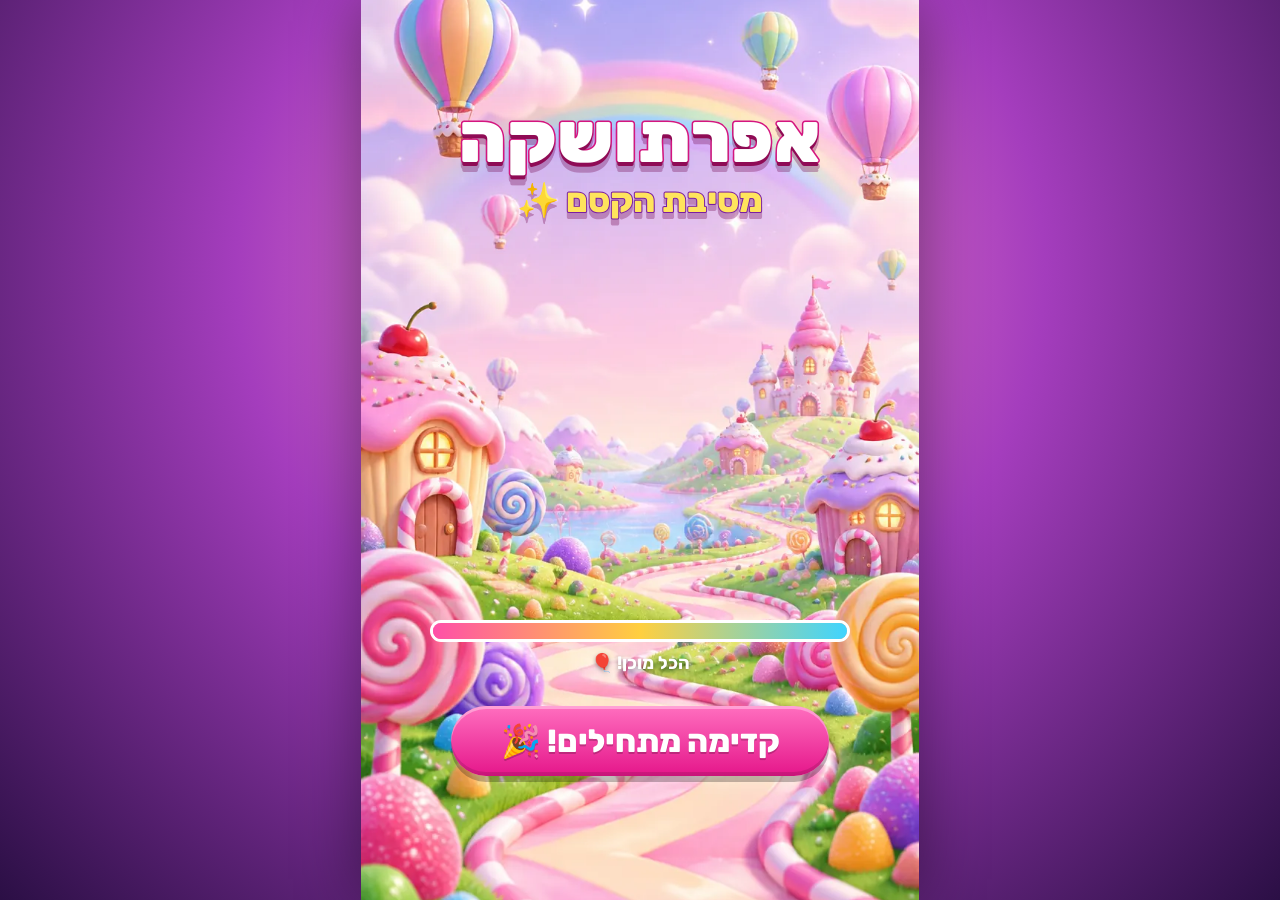
==== commit efa24709: "Versioned audio + SW reload-fetch, booking tile, no-yalla/no-alufim lines" ====
--- a/index.html
+++ b/index.html
@@ -14,9 +14,10 @@
 <meta property="og:url" content="https://bensharafi7-sys.github.io/efratushka-game/">
 <meta name="twitter:card" content="summary_large_image">
 <title>אפרתושקה: מסיבת הקסם</title>
-<link rel="icon" href="assets/img/icon.png">
+<link rel="icon" type="image/png" sizes="48x48" href="assets/img/ef-favicon-48.png">
+<link rel="icon" type="image/png" sizes="192x192" href="assets/img/ef-icon-192.png">
 <link rel="manifest" href="manifest.webmanifest">
-<link rel="apple-touch-icon" href="assets/img/icon-180.png">
+<link rel="apple-touch-icon" sizes="180x180" href="assets/img/ef-apple-180.png">
 <meta name="apple-mobile-web-app-title" content="אפרתושקה">
 <meta name="apple-mobile-web-app-status-bar-style" content="default">
 <link rel="stylesheet" href="css/style.css">
@@ -30,7 +31,7 @@
     <div class="logo"><span class="l1">אפרתושקה</span><span class="l2">מסיבת הקסם ✨</span></div>
     <div class="loadwrap"><div class="bar"><i id="loadBar"></i></div><div id="loadTxt">טוענים את המסיבה…</div></div>
     <div id="bdayInvite" class="invite hidden"></div>
-    <button id="btnStart" class="btn big pink hidden">יאללה מתחילים! 🎉</button>
+    <button id="btnStart" class="btn big pink hidden">קדימה מתחילים! 🎉</button>
   </section>
 
   <!-- MENU -->
@@ -51,6 +52,7 @@
         <button class="mini" id="tCode"><svg viewBox="0 0 32 32" width="22" height="22"><path d="M3 9h26v4a3 3 0 0 0 0 6v4H3v-4a3 3 0 0 0 0-6z" fill="#ff6fc8" stroke="#c2187a" stroke-width="2"/><path d="M16 11l1.6 3.3 3.6.5-2.6 2.5.6 3.6-3.2-1.7-3.2 1.7.6-3.6-2.6-2.5 3.6-.5z" fill="#fff59a"/></svg><span>קוד הפתעה</span></button>
         <button class="mini hidden" id="tInstall"><svg viewBox="0 0 32 32" width="22" height="22"><rect x="8" y="2" width="16" height="28" rx="4" fill="#3fd4ff" stroke="#1a8fc0" stroke-width="2"/><path d="M16 9v10m-4-4 4 4 4-4" stroke="#fff" stroke-width="3" fill="none" stroke-linecap="round"/></svg><span>הוסיפו למסך הבית</span></button>
       </div>
+      <a class="zumiBtn" id="btnZumi" href="games/hub/"><img src="games/lib/assets/img/zumi_face.webp" alt=""><span>עוד משחקים עם זומי בומי</span><b>🎁</b></a>
       <div class="tiles">
         <button class="tile" id="tMissions"><img src="assets/v2/wd_starlamp.webp" alt=""><span>משימות</span><i class="dot hidden"></i></button>
         <button class="tile" id="tJourney"><img src="assets/v2/wd_rocket.webp" alt=""><span>מסע הכוכבים</span><i class="dot hidden"></i></button>
@@ -62,6 +64,7 @@
         <button class="tile" id="btnWardrobe"><img src="assets/img/front.webp" alt="" class="ef"><span>ארון בגדים</span></button>
         <button class="tile" id="tDance"><img src="assets/v2/dec_dj.webp" alt=""><span>שיעור ריקוד</span></button>
         <button class="tile" id="btnBday"><img src="assets/v2/dec_cake.webp" alt=""><span>יום הולדת</span></button>
+        <button class="tile booktile" id="tBook"><b class="bkic">🎤</b><span class="bkt">הזמנת מופע לאירועים<small id="bkPhone">050-2222559</small></span><b class="bkgo">📞 💬</b></button>
       </div>
       <div class="agebox">
         <div class="agetitle">בן/בת כמה השחקן?</div>
@@ -288,6 +291,18 @@
       <div id="pgQ" class="pgq" dir="ltr"></div>
       <input id="pgIn" class="txt" inputmode="numeric" pattern="[0-9]*" maxlength="3" autocomplete="off" dir="ltr">
       <button id="pgOk" class="btn big purple">כניסה</button>
+      <button class="btn mid gray back" data-back>⬅ חזרה</button>
+    </div>
+  </section>
+
+  <!-- BOOKING (behind parent gate) -->
+  <section id="scrBook" class="screen panelscr">
+    <div class="panel">
+      <h2>🎤 הזמנת מופע לאירועים</h2>
+      <p class="sub">אפרתושקה מגיעה ליום הולדת, לגן ולכל אירוע! 🎉</p>
+      <div class="bkphone" dir="ltr" id="bkNum">050-2222559</div>
+      <a id="bkCall" class="btn big pink" href="tel:+972502222559">📞 התקשרו עכשיו</a>
+      <a id="bkWa" class="btn big green" target="_blank" rel="noopener noreferrer" href="https://wa.me/972502222559">💬 שלחו הודעה בוואטסאפ</a>
       <button class="btn mid gray back" data-back>⬅ חזרה</button>
     </div>
   </section>
@@ -410,7 +425,8 @@
 <script src="js/audio.js"></script>
 <script src="js/config.js"></script>
 <script src="js/v2.js"></script>
+<script src="js/zumi.js"></script>
 <script src="js/main.js"></script>
-<script>if('serviceWorker' in navigator&&location.protocol!=='file:'){window.addEventListener('load',()=>{navigator.serviceWorker.register('sw.js').catch(()=>{});});}</script>
+<script>if('serviceWorker' in navigator&&location.protocol!=='file:'){window.addEventListener('load',()=>{navigator.serviceWorker.register('sw.js',{scope:'./',updateViaCache:'none'}).then(r=>{try{r.update();}catch(e){}}).catch(()=>{});let rl=false;const hadCtl=!!navigator.serviceWorker.controller;navigator.serviceWorker.addEventListener('controllerchange',()=>{const s=document.getElementById('btnStart');if(!hadCtl||rl||(s&&s.disabled))return;rl=true;location.reload();});});}</script>
 </body>
 </html>
--- a/css/style.css
+++ b/css/style.css
@@ -287,3 +287,20 @@
 .row.wrap{flex-wrap:wrap;justify-content:center}
 .btn.soc{flex:0 0 auto;text-decoration:none;color:#fff;background:linear-gradient(#a35cff,#7b2ff2)}
 #parBook{text-decoration:none;color:#fff;display:block;text-align:center}
+/* זומי בומי – more games button */
+.zumiBtn{display:flex;align-items:center;gap:10px;width:100%;box-sizing:border-box;margin:2px 0 8px;padding:6px 12px 6px 8px;border-radius:22px;text-decoration:none;color:#fff;font-weight:900;font-size:clamp(16px,4.6vw,20px);background:linear-gradient(135deg,#3fb8ff,#7b2ff2);box-shadow:0 5px 0 #4b148f,0 0 0 3px rgba(255,255,255,.75) inset;animation:zbWig 4s ease-in-out infinite}
+.zumiBtn img{width:46px;height:46px;border-radius:50%;background:#c9eaff;object-fit:cover;flex:none;border:3px solid #fff}
+.zumiBtn span{flex:1;text-align:center;text-shadow:0 2px 0 rgba(0,0,0,.2)}
+.zumiBtn b{font-size:24px}
+.zumiBtn:active{transform:translateY(3px);box-shadow:0 2px 0 #4b148f}
+@keyframes zbWig{0%,88%,100%{transform:rotate(0)}91%{transform:rotate(-2deg)}94%{transform:rotate(2deg)}97%{transform:rotate(-1deg)}}
+
+/* booking tile (main menu) */
+.tile.booktile{grid-column:1/-1;flex-direction:row;justify-content:center;gap:10px;padding:6px 10px;background:linear-gradient(90deg,#ff5fa2,#b14cff);box-shadow:0 4px 0 rgba(122,31,162,.45);animation:bkglow 2.4s ease-in-out infinite}
+.tile.booktile .bkic{font-size:clamp(22px,6vw,28px)}
+.tile.booktile .bkt{color:#fff;font-size:clamp(14px,3.8vw,17px);margin:0;display:flex;flex-direction:column;align-items:center;text-shadow:0 1px 2px rgba(0,0,0,.25)}
+.tile.booktile .bkt small{font-size:clamp(12px,3.2vw,14px);font-weight:700;direction:ltr;opacity:.95}
+.tile.booktile .bkgo{font-size:clamp(16px,4.5vw,20px);background:rgba(255,255,255,.25);border-radius:12px;padding:2px 8px}
+@keyframes bkglow{0%,100%{filter:brightness(1)}50%{filter:brightness(1.12)}}
+.bkphone{font-size:clamp(28px,8vw,40px);font-weight:900;color:#7a1fa2;text-align:center;margin:6px 0 12px;letter-spacing:1px}
+#scrBook .btn.big{display:block;text-align:center;text-decoration:none;margin:8px auto;max-width:360px}
